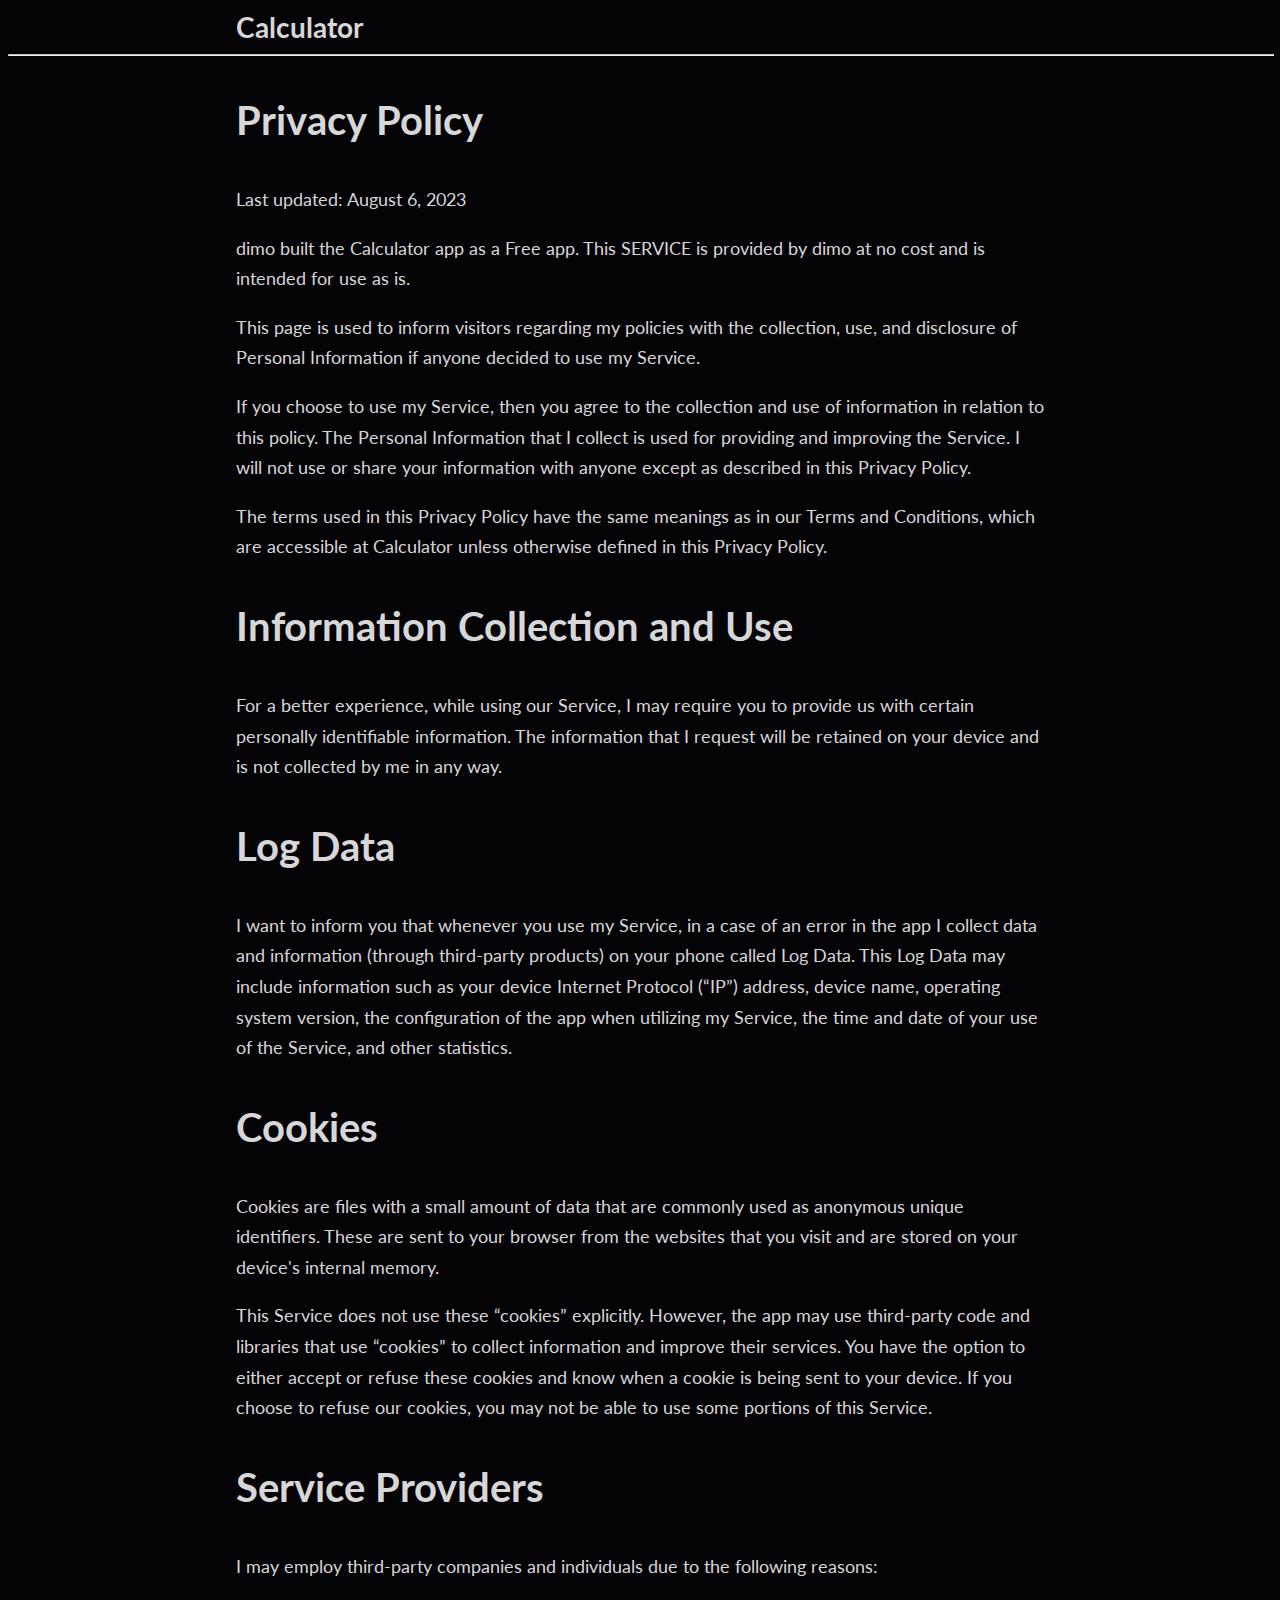
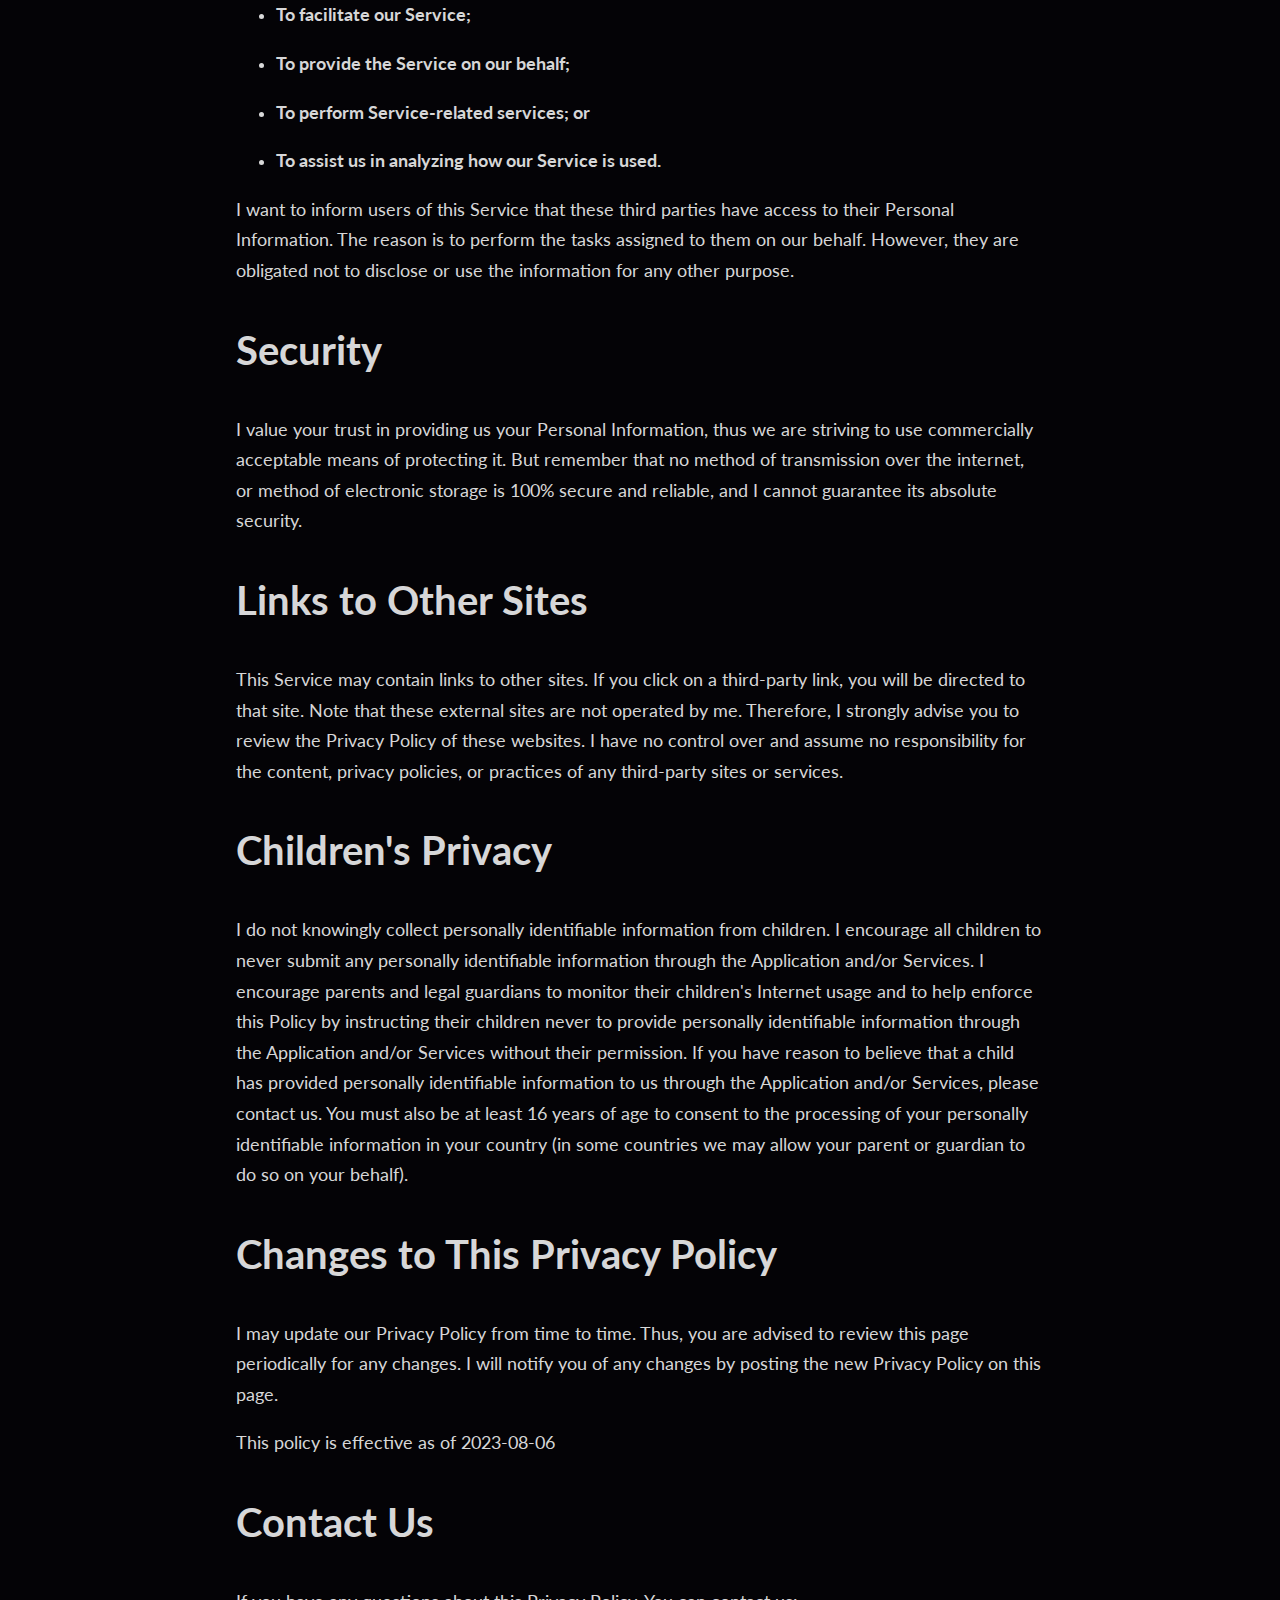
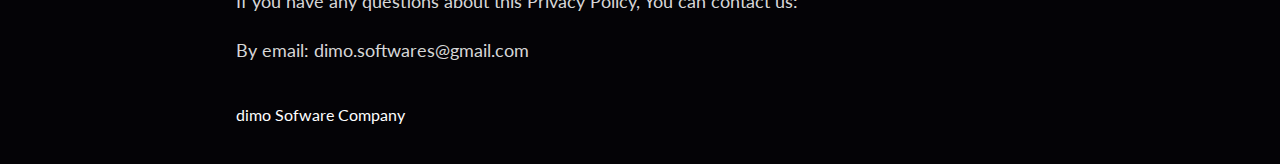
==== calculator_privacy_policy.html @ 1f300157 "calculator pp" ====
<!DOCTYPE html>
<html>
<head>
    <meta charset='utf-8'>
    <meta name='viewport' content='width=device-width'>
    <title>Privacy Policy</title>
    <link rel="stylesheet" href="gpp.css">
</head>
<body>
<h2 class="title">Calculator</h2>
<hr>
<div class="wrapper">
    <h1>Privacy Policy</h1>
    <p>Last updated: August 6, 2023</p>

    <p> 
        dimo built the Calculator app as
        a Free app. This SERVICE is provided by
        dimo at no cost and is intended for use as
        is.
    </p>
    <p>
        This page is used to inform visitors regarding my
        policies with the collection, use, and disclosure of Personal
        Information if anyone decided to use my Service.
    </p>
    <p>
        If you choose to use my Service, then you agree to
        the collection and use of information in relation to this
        policy. The Personal Information that I collect is
        used for providing and improving the Service. I will not use or share your information with
        anyone except as described in this Privacy Policy.
    </p>
    <p>
        The terms used in this Privacy Policy have the same meanings
        as in our Terms and Conditions, which are accessible at
        Calculator unless otherwise defined in this Privacy Policy.
    </p>
    <h1>Information Collection and Use</h1>
    <p>
        For a better experience, while using our Service, I
        may require you to provide us with certain personally
        identifiable information. The information that
        I request will be retained on your device and is not collected by me in any way.
    </p>
    <h1>Log Data</h1>
    <p>
        I want to inform you that whenever you
        use my Service, in a case of an error in the app
        I collect data and information (through third-party
        products) on your phone called Log Data. This Log Data may
        include information such as your device Internet Protocol
        (“IP”) address, device name, operating system version, the
        configuration of the app when utilizing my Service,
        the time and date of your use of the Service, and other
        statistics.
    </p>
    <h1>Cookies</h1>
    <p>
        Cookies are files with a small amount of data that are
        commonly used as anonymous unique identifiers. These are sent
        to your browser from the websites that you visit and are
        stored on your device's internal memory.
    </p>
    <p>
        This Service does not use these “cookies” explicitly. However,
        the app may use third-party code and libraries that use
        “cookies” to collect information and improve their services.
        You have the option to either accept or refuse these cookies
        and know when a cookie is being sent to your device. If you
        choose to refuse our cookies, you may not be able to use some
        portions of this Service.
    </p> <h1>Service Providers</h1>
    <p>
        I may employ third-party companies and
        individuals due to the following reasons:
    </p>
    <ul>
        <li><p><span class="bold">To facilitate our Service;</li>
        <li><p><span class="bold">To provide the Service on our behalf;</li>
        <li><p><span class="bold">To perform Service-related services; or</li>
        <li><p><span class="bold">To assist us in analyzing how our Service is used.</li>
    </ul>
    <p>
        I want to inform users of this Service
        that these third parties have access to their Personal
        Information. The reason is to perform the tasks assigned to
        them on our behalf. However, they are obligated not to
        disclose or use the information for any other purpose.
    </p>
    <h1>Security</h1>
    <p>
        I value your trust in providing us your
        Personal Information, thus we are striving to use commercially
        acceptable means of protecting it. But remember that no method
        of transmission over the internet, or method of electronic
        storage is 100% secure and reliable, and I cannot
        guarantee its absolute security.
    </p>
    <h1>Links to Other Sites</h1>
    <p>
        This Service may contain links to other sites. If you click on
        a third-party link, you will be directed to that site. Note
        that these external sites are not operated by me.
        Therefore, I strongly advise you to review the
        Privacy Policy of these websites. I have
        no control over and assume no responsibility for the content,
        privacy policies, or practices of any third-party sites or
        services.
    </p>
        <h1>Children's Privacy</h1>
    <div>
        <p>
            I do not knowingly collect personally
            identifiable information from children. I 
            encourage all children to never submit any personally
            identifiable information through 
            the Application and/or Services.
            I encourage parents and legal guardians to monitor 
            their children's Internet usage and to help enforce this Policy by instructing 
            their children never to provide personally identifiable information through the Application and/or Services without their permission. If you have reason to believe that a child 
            has provided personally identifiable information to us through the Application and/or Services, 
            please contact us. You must also be at least 16 years of age to consent to the processing 
            of your personally identifiable information in your country (in some countries we may allow your parent 
            or guardian to do so on your behalf).
        </p>
    </div>
    <h1>Changes to This Privacy Policy</h1>
    <p>
        I may update our Privacy Policy from
        time to time. Thus, you are advised to review this page
        periodically for any changes. I will
        notify you of any changes by posting the new Privacy Policy on
        this page.
    </p>
    <p>This policy is effective as of 2023-08-06</p>
    <h1>Contact Us</h1>
    <p>If you have any questions about this Privacy Policy, You can contact us:</p>
    
    <p>By email: dimo.softwares@gmail.com</p>
    <div class="tag">dimo Sofware Company</div>

</div>
</body>
</html>
---- gpp.css ----
@import url('https://fonts.googleapis.com/css2?family=Lato:ital,wght@0,100;0,300;0,400;0,700;0,900;1,100;1,300;1,400;1,700;1,900&display=swap');

body {
    font-family: "Lato", sans-serif;
    color: rgba(255, 255, 255, 0.85);
    background-color: #040306;
}

::-webkit-scrollbar {
    display: none;
}

*{
    -ms-overflow-style: none;
    scrollbar-width: none;
}

.title {
    margin: 10px 0;
    margin-left: 18%;
    font-size: 28px;
}

hr {
    width: 100%;
    border-top: 1px solid rgb(192, 192, 192);
}

.wrapper {
    margin: 0 18%;
}

.wrapper h1 {
    margin: 40px 0;
    font-size: 40px;
}

.wrapper h2 {
    margin: 30px 0;
    font-size: 35px;
}

.wrapper h3 {
    margin: 20px 0;
    font-size: 25px;
}

.wrapper p {
    line-height: 1.7;
    font-size: 18px;
}

.li {
    margin: 20px 0;
}

.li p {
    line-height: 1.7;
    margin: 0;
    padding: 0;
}

.bold {
    font-weight: bold;
}
.tag {
    margin: 40px 0;
    color: rgb(255, 255, 255);
}

@media only screen and (max-width: 700px){
    .wrapper {
        margin: 0 10%;
    }
    .title {
        margin-left: 10%;
    }
}
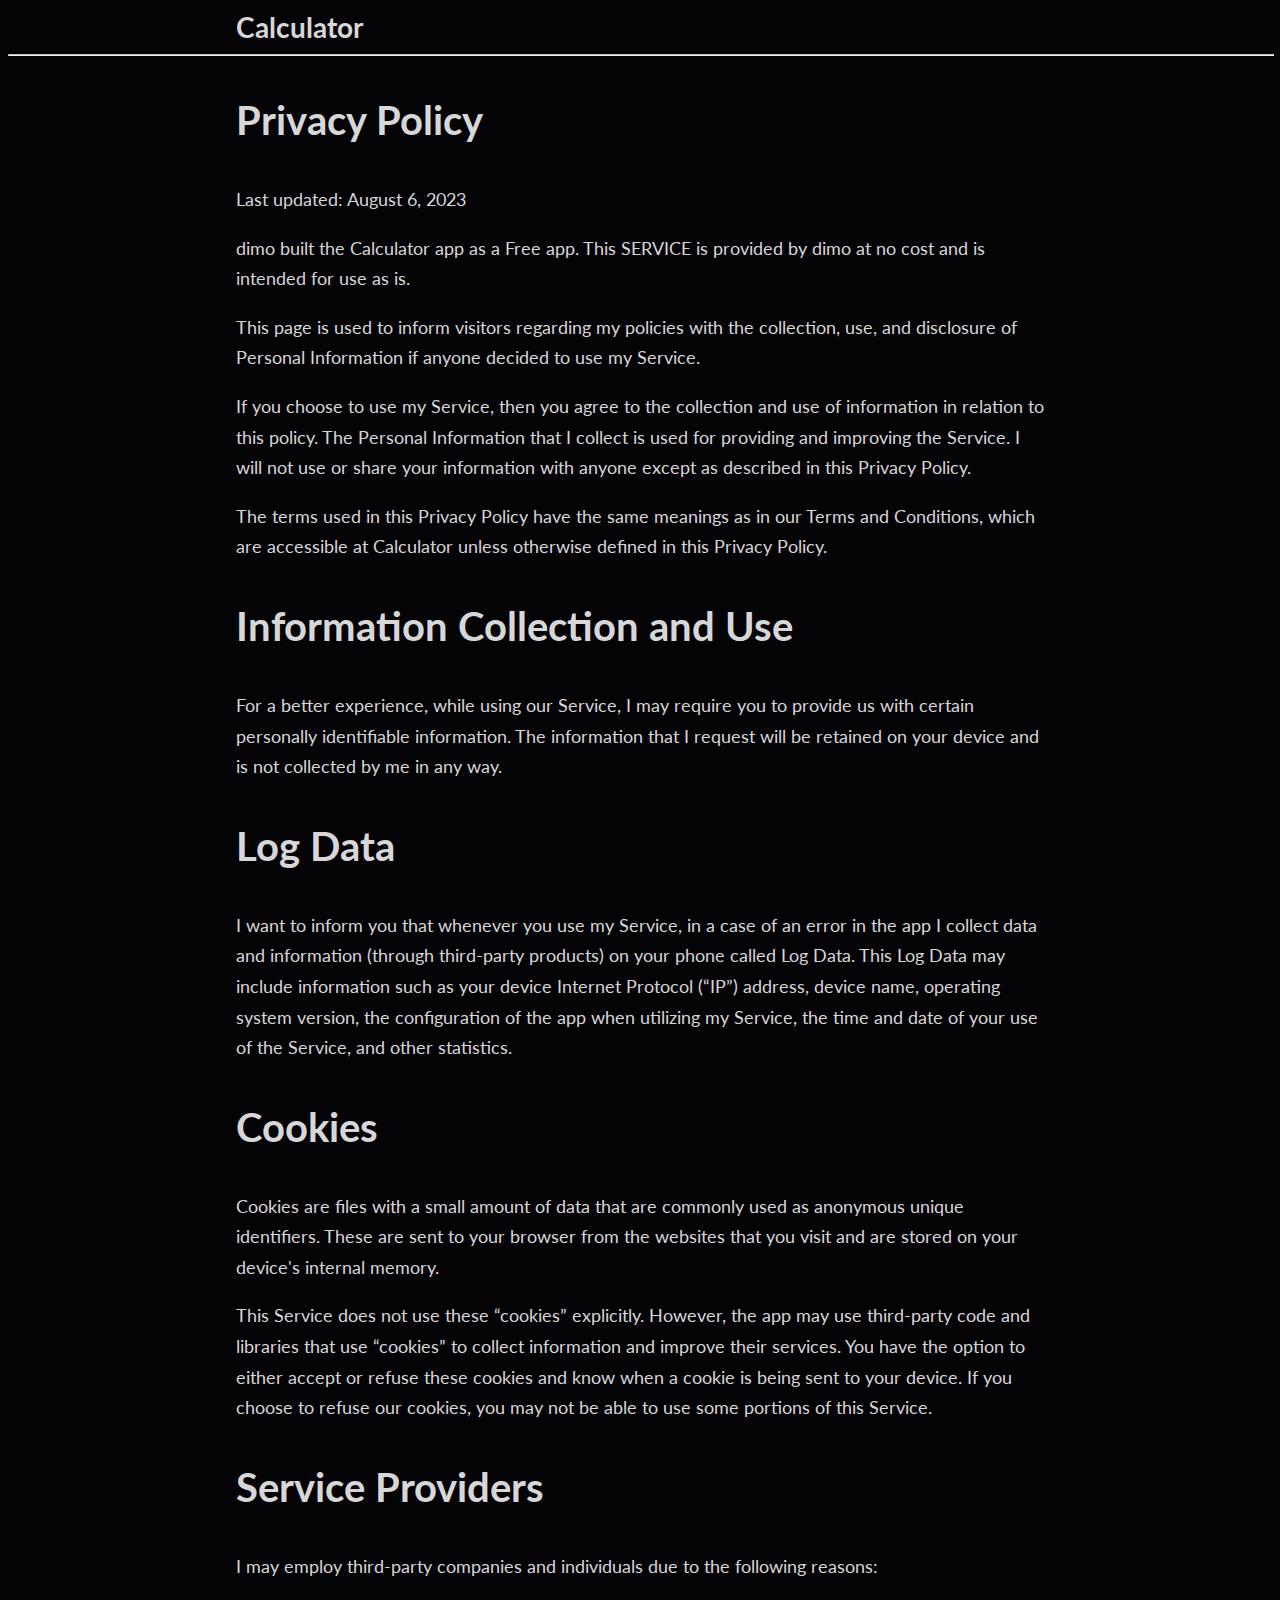
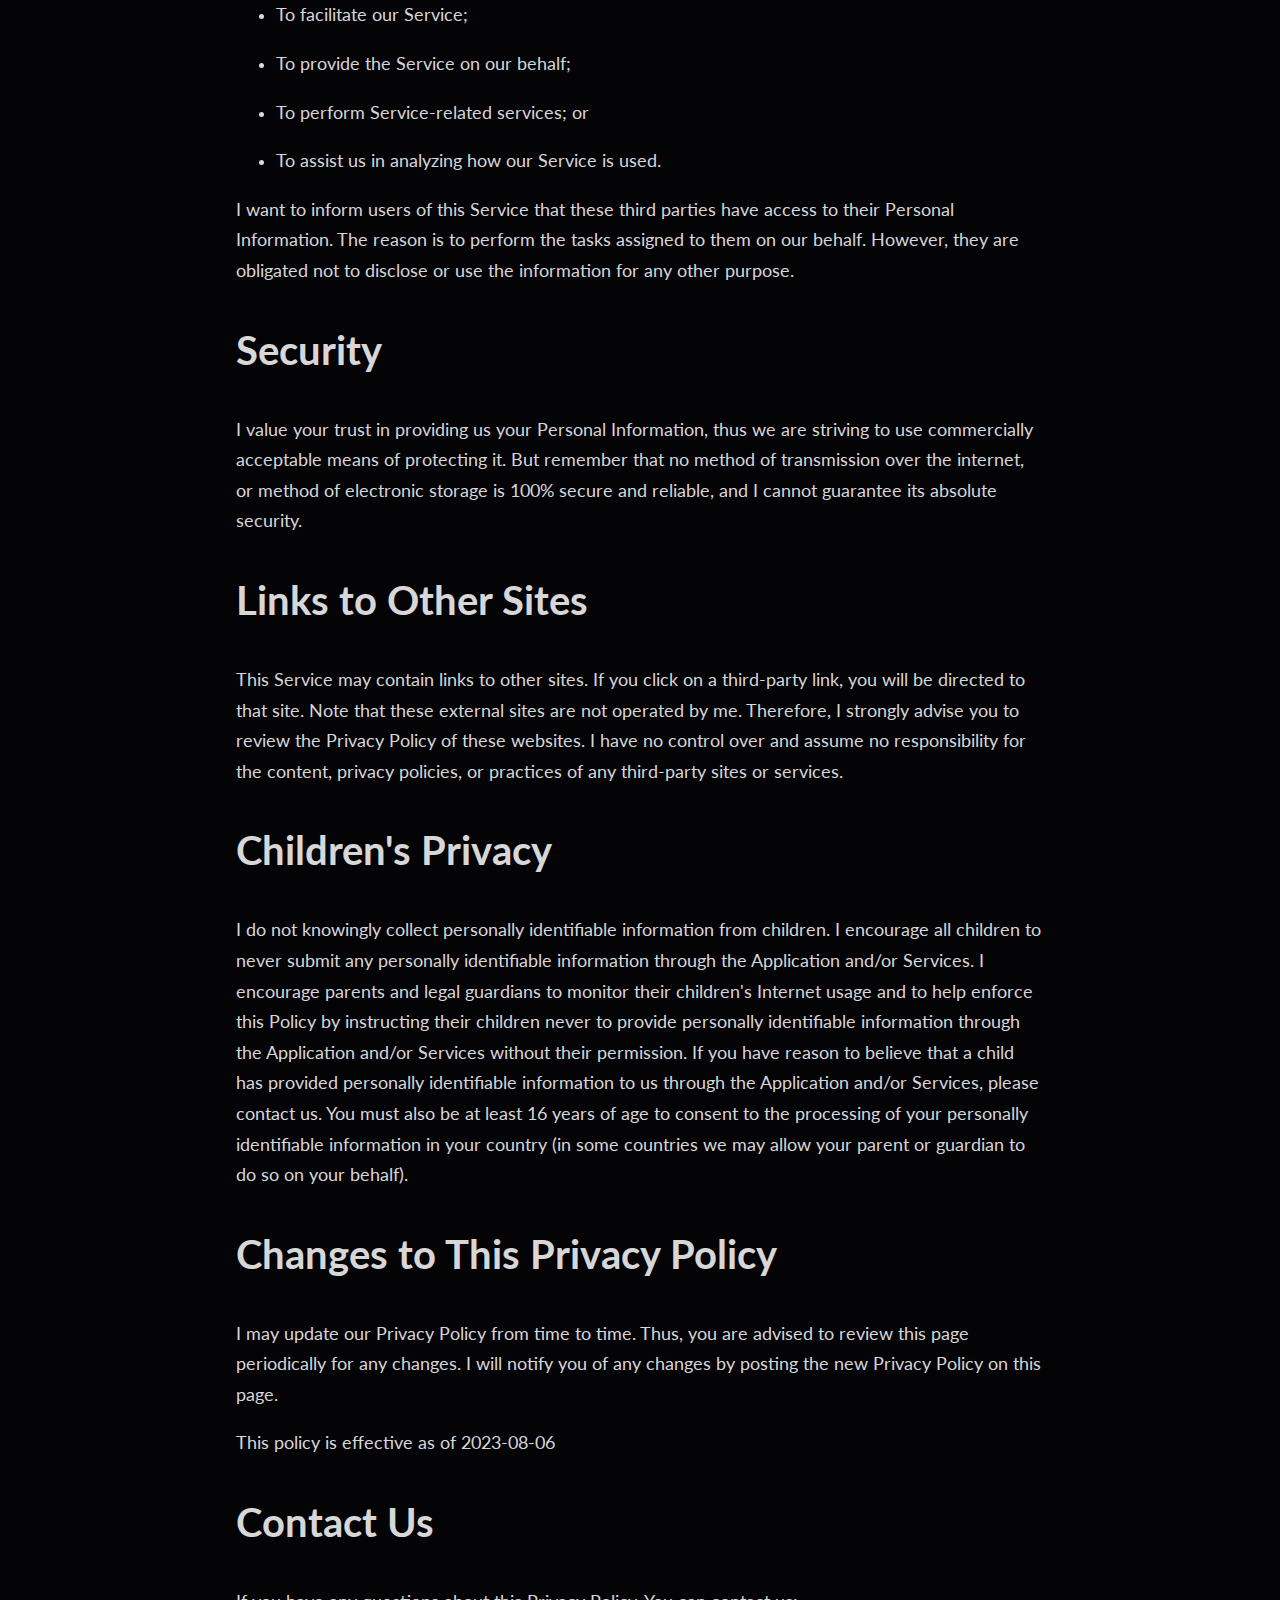
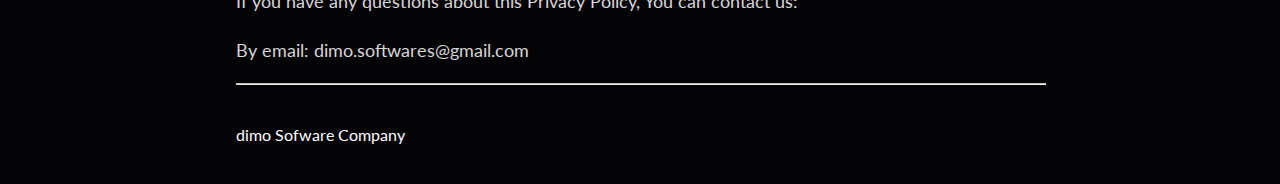
==== commit 9c6ecbee: "terms&condition-privacy_policy" ====
--- a/calculator_privacy_policy.html
+++ b/calculator_privacy_policy.html
@@ -76,10 +76,10 @@
         individuals due to the following reasons:
     </p>
     <ul>
-        <li><p><span class="bold">To facilitate our Service;</li>
-        <li><p><span class="bold">To provide the Service on our behalf;</li>
-        <li><p><span class="bold">To perform Service-related services; or</li>
-        <li><p><span class="bold">To assist us in analyzing how our Service is used.</li>
+        <li><p>To facilitate our Service;</p></li>
+        <li><p>To provide the Service on our behalf;</p></li>
+        <li><p>To perform Service-related services; or</p></li>
+        <li><p>To assist us in analyzing how our Service is used.</p></li>
     </ul>
     <p>
         I want to inform users of this Service
@@ -138,6 +138,7 @@
     <p>If you have any questions about this Privacy Policy, You can contact us:</p>
     
     <p>By email: dimo.softwares@gmail.com</p>
+    <hr>
     <div class="tag">dimo Sofware Company</div>
 
 </div>
